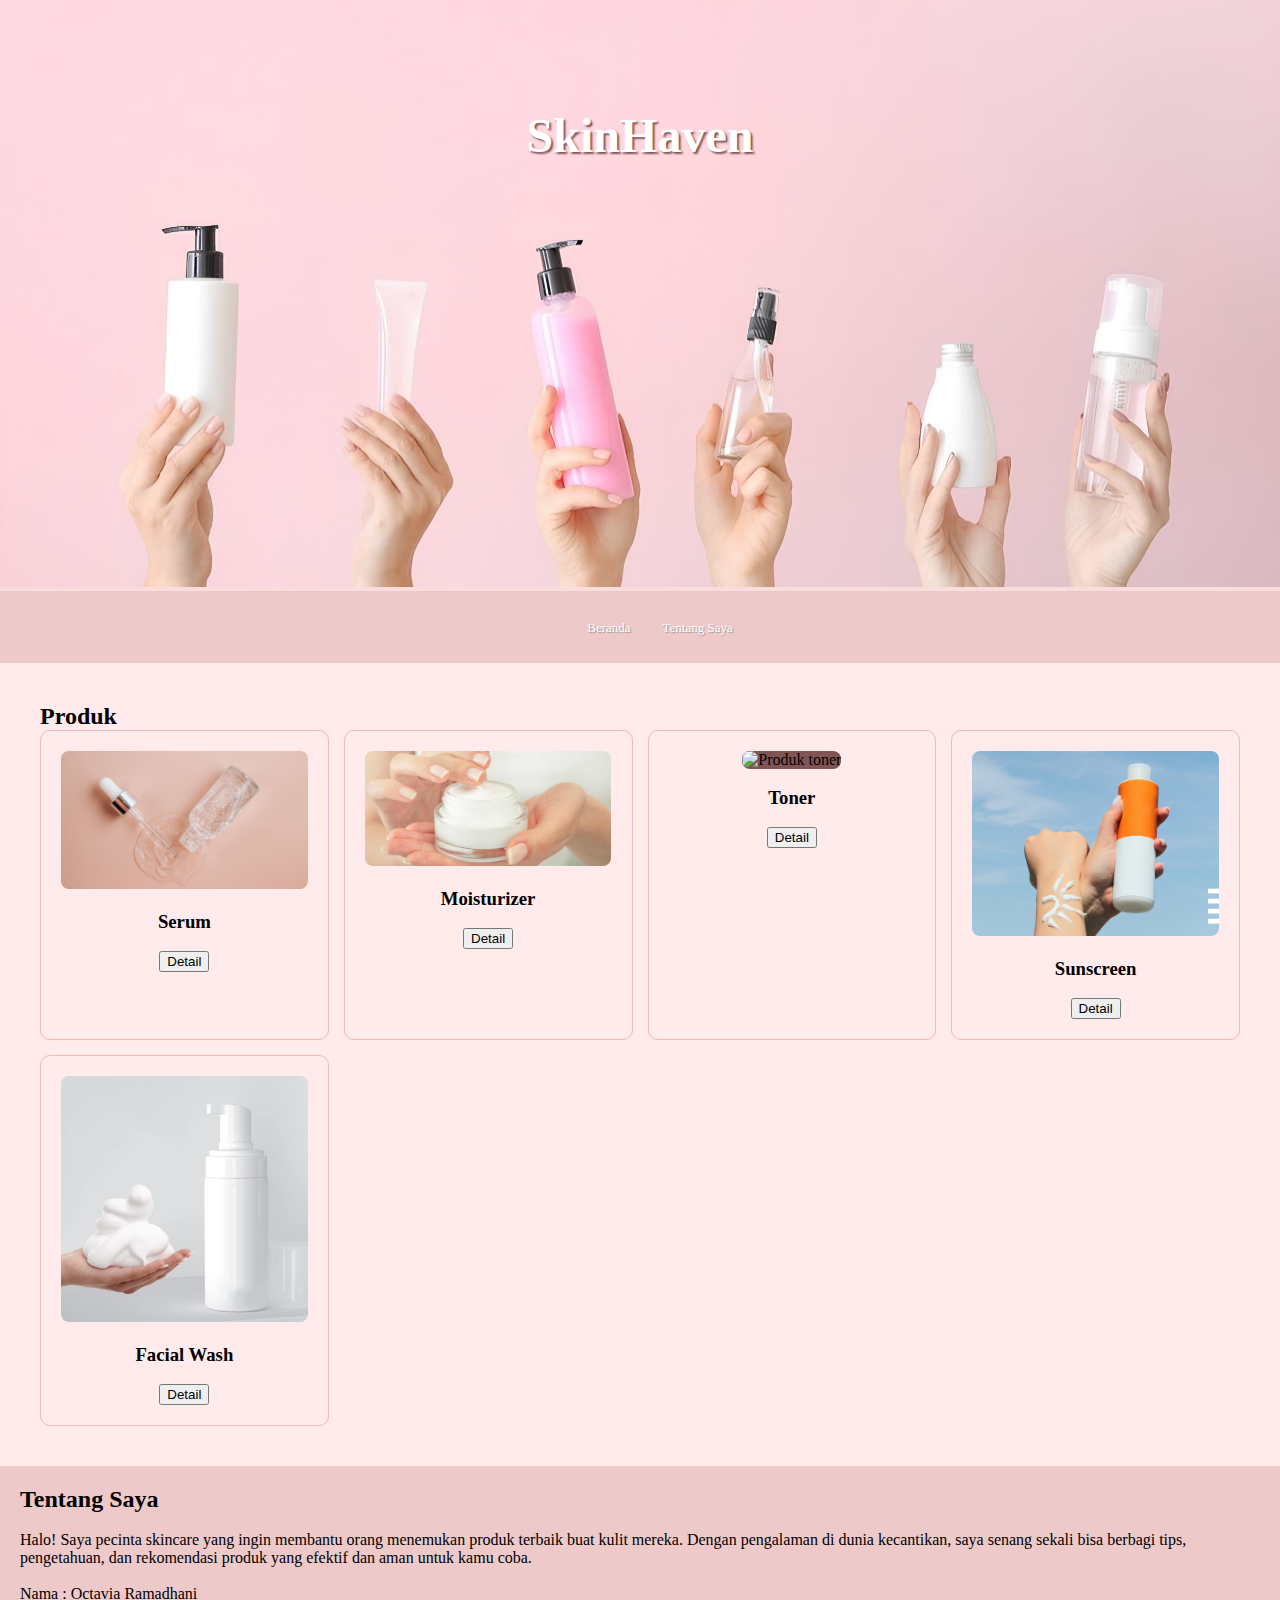
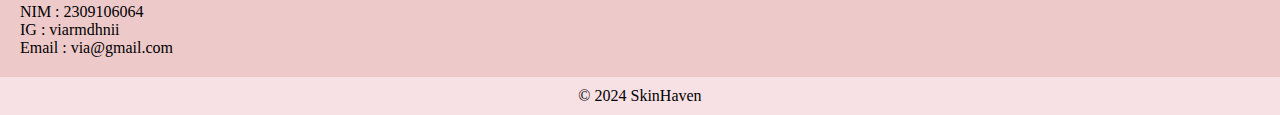
==== posttest3/index.html @ befa499e "Update and rename katalog.html to index.html" ====
<!DOCTYPE html>
<html lang="id">
<head>
    <meta charset="UTF-8">
    <meta name="viewport" content="width=device-width, initial-scale=1.0">
    <title>Katalog Skincare</title>
    <link rel="stylesheet" href="katalog.css">
</head>
<body>
    <header>
        <img src="cover.jpg" alt="skincare" class="cover">
        <h1 class="skinhaven">SkinHaven</h1>
    </header>

    <nav>
        <ul>
            <li><a href="#beranda">Beranda</a></li>
            <li><a href="#tentangsaya">Tentang Saya</a></li>
        </ul>
    </nav>

    <main id="beranda">
        <h2>Produk</h2>
        <div class="kotak">
            <div class="produk">
                <img src="serum.jpeg" alt="Produk serum">
                <p><br></p>
                <h3>Serum</h3>
                <p><br></p>
                <button onclick="showPopup('Serum')">Detail</button>
            </div>
            <div class="produk">
                <img src="moisturizer.jpg" alt="Produk moisturizer">
                <p><br></p>
                <h3>Moisturizer</h3>
                <p><br></p>
                <button onclick="showPopup('Moisturizer')">Detail</button>
            </div>
            <div class="produk">
                <img src="Toner.jpg" alt="Produk toner">
                <p><br></p>
                <h3>Toner</h3>
                <p><br></p>
                <button onclick="showPopup('Toner')">Detail</button>
            </div>
            <div class="produk">
                <img src="sunscreen.jpg" alt="Produk sunscreen">
                <p><br></p>
                <h3>Sunscreen</h3>
                <p><br></p>
                <button onclick="showPopup('Sunscreen')">Detail</button>
            </div>
            <div class="produk">
                <img src="facialwash.avif" alt="Produk facial wash">
                <p><br></p>
                <h3>Facial Wash</h3>
                <p><br></p>
                <button onclick="showPopup('FacialWash')">Detail</button>
            </div>
        </div>
    </main>

    <section id="tentangsaya">
        <h2>Tentang Saya</h2>
        <p><br>Halo! Saya pecinta skincare yang ingin membantu orang menemukan produk terbaik buat kulit mereka. Dengan pengalaman di dunia kecantikan, saya senang sekali bisa berbagi tips, pengetahuan, dan rekomendasi produk yang efektif dan aman untuk kamu coba.</p>
        <p><br>Nama : Octavia Ramadhani</p>
        <p>NIM : 2309106064</p>
        <P>IG : viarmdhnii</P>
        <p>Email : via@gmail.com</p>
    </section>

    <footer>
        <p>&copy; 2024 SkinHaven</p>
    </footer>

    <div class="popup" id="popup">
        <h3 id="popupTitle"></h3>
        <p><br></p>
        <p id="popupContent"></p>
        <p><br></p>
        <button onclick="closePopup()">Tutup</button>
    </div>

    <div class="overlay" id="overlay"></div>

    <script src="katalog.js"></script>
</body>
</html>
---- posttest3/katalog.css ----
* {
    margin: 0;
}


header {
    background-color: hsl(0, 71%, 92%);
}

@import url('https://fonts.googleapis.com/css2?family=Bodoni+Moda:ital,opsz,wght@0,6..96,400..900;1,6..96,400..900&display=swap');

.skinhaven {
    font-family: "Bodoni Moda", serif;
    position:absolute;
    top: 15%;
    left: 50%;
    transform: translate(-50%, -50%);
    font-size:xxx-large;
    color: #ffffff;
    text-shadow:
    2px 2px 2px #805454 ;
}
.cover {
    width: 100%;
}

nav {
    background-color: hsl(0, 51%, 86%);
    padding: 27px;
}

nav ul {
    list-style-type: none;
    display: flex;
    justify-content: center;
}

nav ul li {
    margin: 0 1rem;
}

nav ul li a {
    text-decoration: none;
    color: #ffffff;
    font-size: small;
    text-shadow:
    1px 1px 1px rgb(153, 149, 149);
}

main {
    background-color: hsl(0, 100%, 96%);
    padding: 40px;
    max-width: 100%;
}

.kotak {
    display: grid;
    grid-template-columns: repeat(auto-fit, minmax(250px, 1fr));
    gap: 15px;
}

.produk {
    border: 1px solid #f2b7b7;
    border-radius: 10px;
    padding: 20px;
    text-align: center;
}

.produk img {
    background-color: #805454;
    max-width: 100%;
    height: auto;
    border-radius: 8px;
}

footer {
    background-color: #f8e1e4;
    text-align: center;
    padding: 10px;
}

#tentangsaya {
    background-color: hsl(0, 51%, 86%);
    padding: 20px;
}

.popup {
    display: none;
    position: fixed;
    top: 50%;
    left: 50%;
    transform: translate(-50%, -50%);
    background-color: white;
    padding: 30px;
    border-radius: 10px;
    z-index: 1000;
}

.overlay {
    display: none;
    position: fixed;
    top: 0;
    left: 0;
    width: 100%;
    height: 100%;
    background-color: rgba(0, 0, 0, 0.5);
}
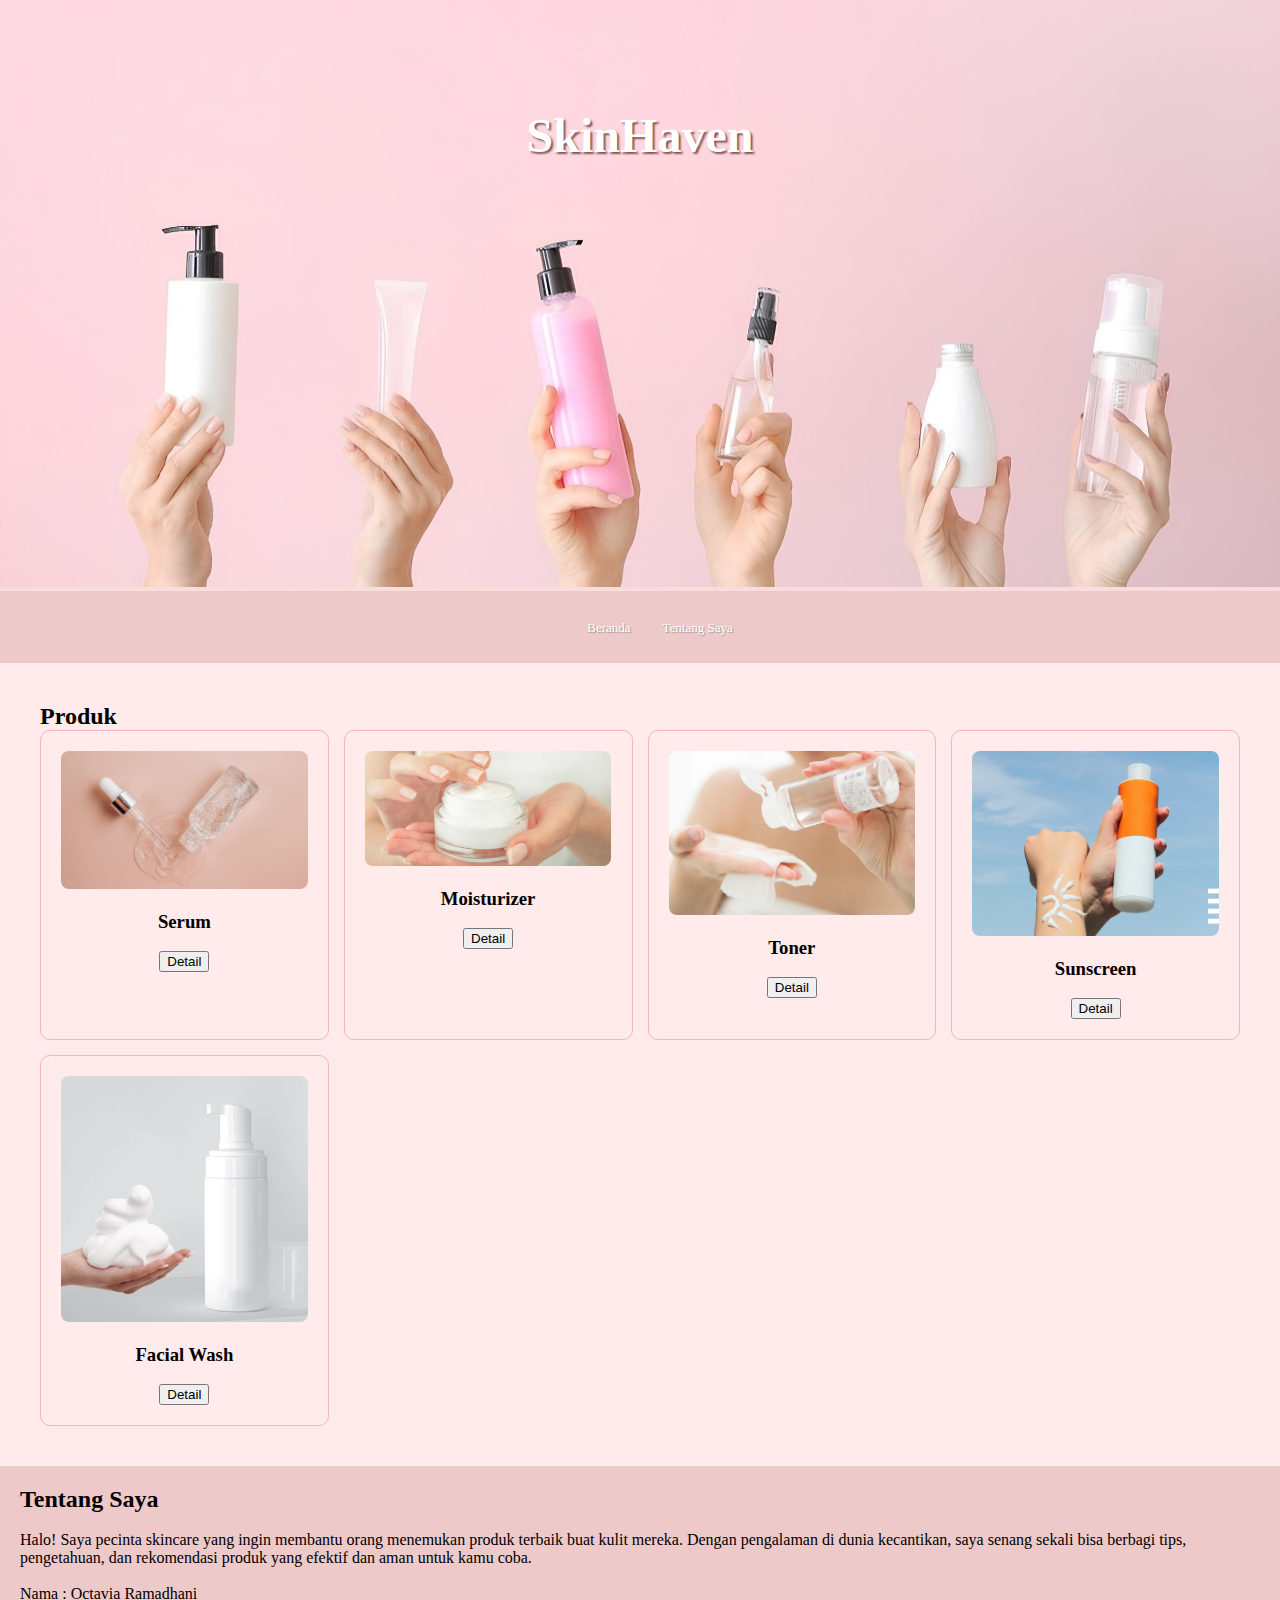
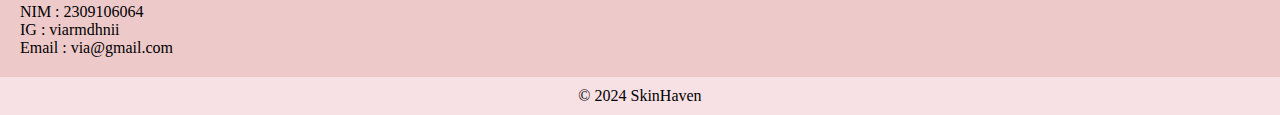
==== commit bbc7a5b0: "Update index.html" ====
--- a/posttest3/index.html
+++ b/posttest3/index.html
@@ -37,7 +37,7 @@
                 <button onclick="showPopup('Moisturizer')">Detail</button>
             </div>
             <div class="produk">
-                <img src="Toner.jpg" alt="Produk toner">
+                <img src="toner.jpg" alt="Produk toner">
                 <p><br></p>
                 <h3>Toner</h3>
                 <p><br></p>
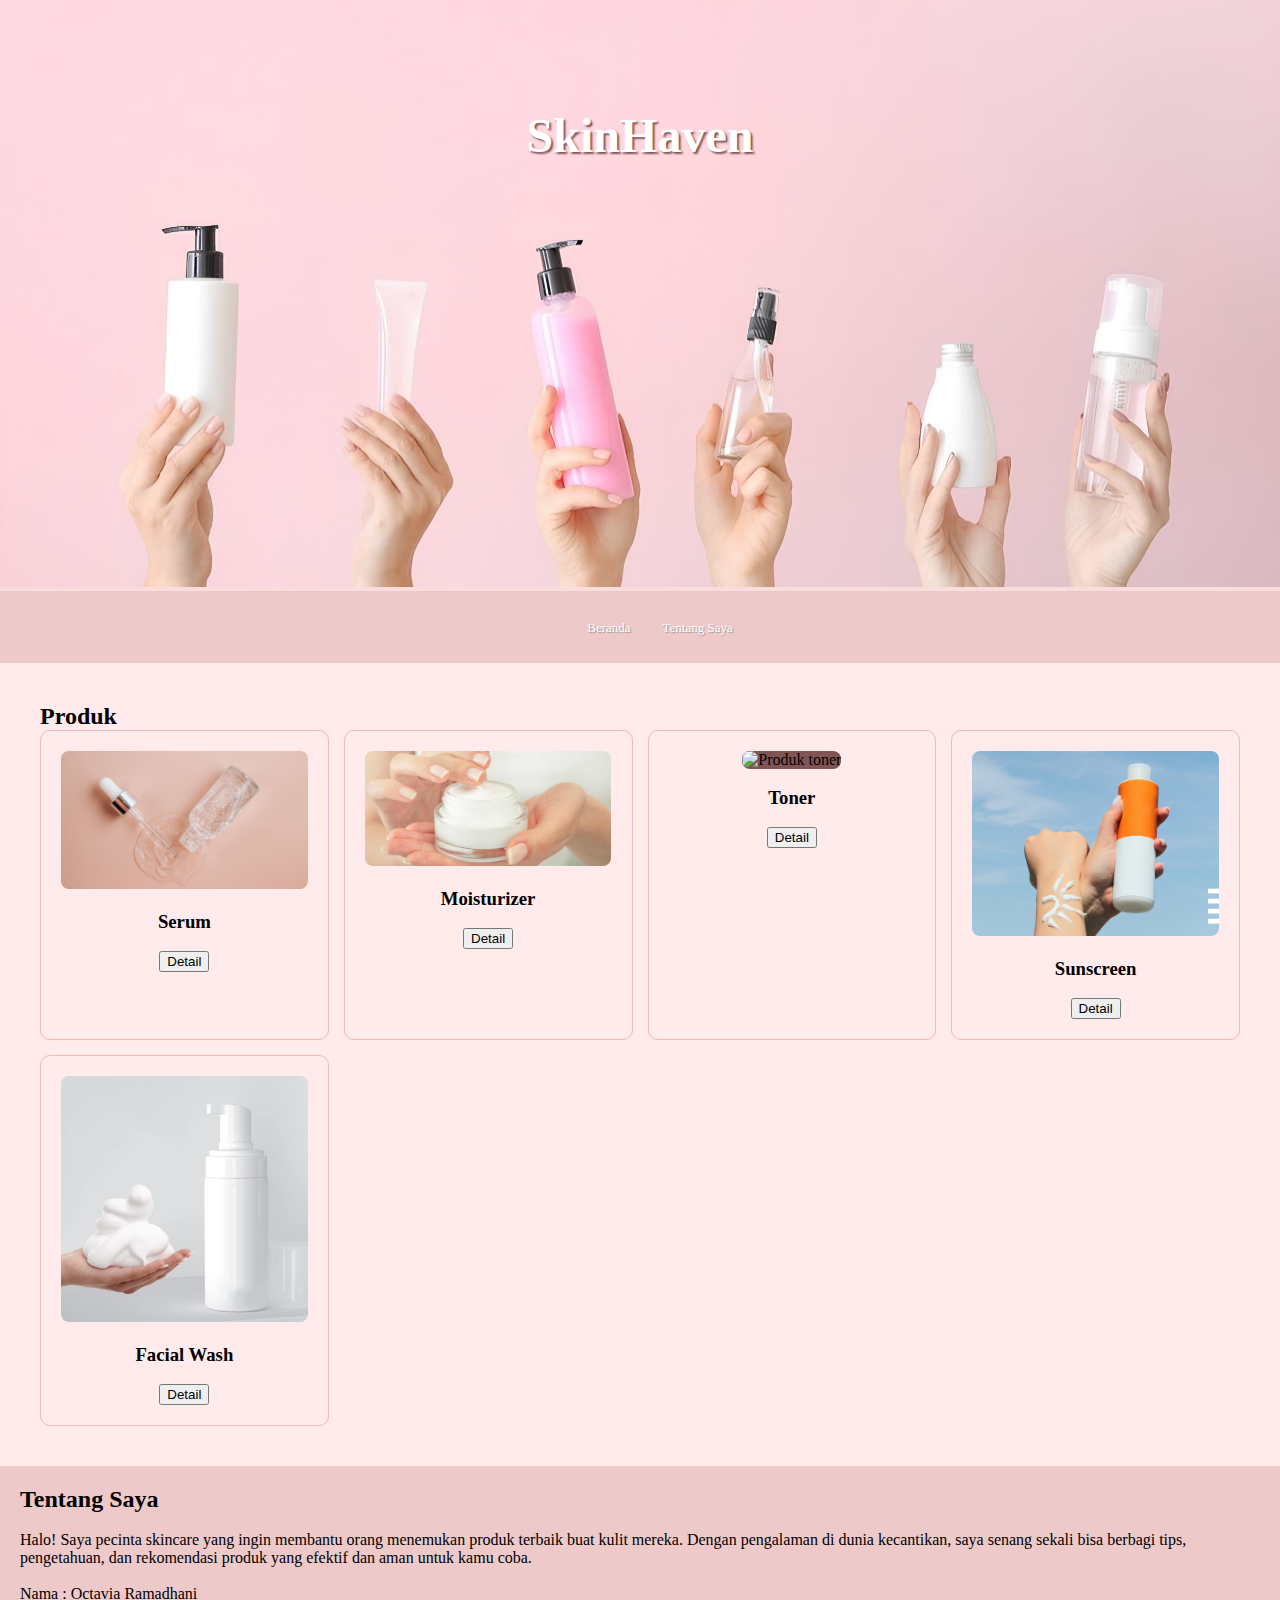
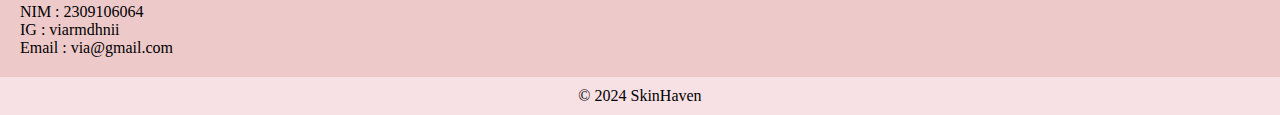
==== commit 700c3011: "Update index.html" ====
--- a/posttest3/index.html
+++ b/posttest3/index.html
@@ -37,7 +37,7 @@
                 <button onclick="showPopup('Moisturizer')">Detail</button>
             </div>
             <div class="produk">
-                <img src="toner.jpg" alt="Produk toner">
+                <img src="Toner.jpg" alt="Produk toner">
                 <p><br></p>
                 <h3>Toner</h3>
                 <p><br></p>
